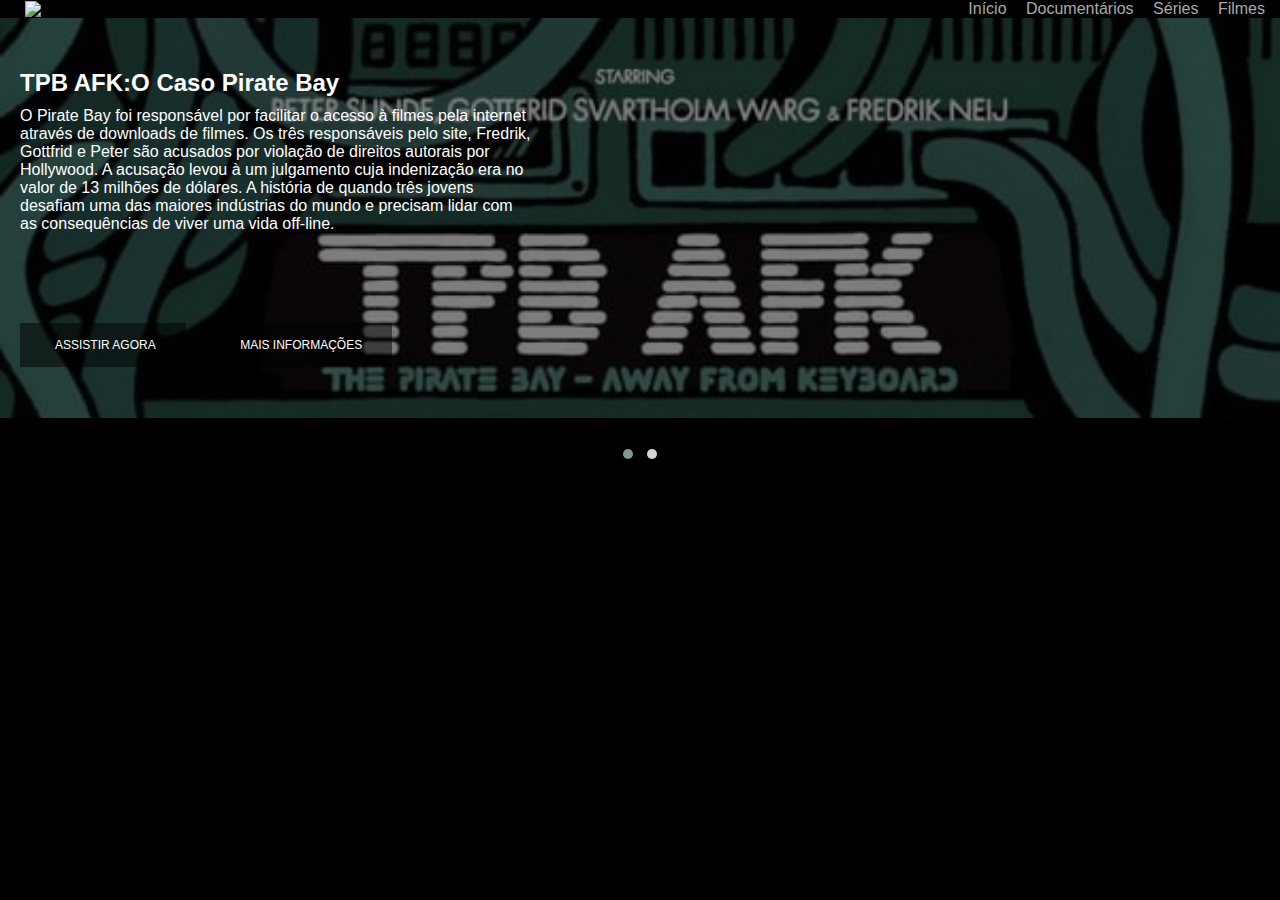
==== Projetos/Projeto Flix Mock Up/index.html @ 8b5eecb6 "added HistoryFlix project" ====
<!DOCTYPE html>
<html lang="pt-br">
<head>
    <meta charset="UTF-8">
    <meta name="viewport" content="width=device-width, initial-scale=1.0">
    <title>HistoryFlix</title>
    <link rel="stylesheet" href="style/main.css">
    <link href="http://fonts.cdnfonts.com/css/netflix-sans" rel="stylesheet">
<!--owl -->
<link rel="stylesheet" href="style/owl/owl.carousel.min.css">
<link rel="stylesheet" href="style/owl/owl.theme.default.min.css">
<link rel="stylesheet" href="style/responsive.css">
    
</head>
<body>
    <header>
        <div class="container">
            <img class="logo" src="https://i.postimg.cc/rmkDdh22/Captura-de-tela-2021-10-09-010754.png"></img>
            <nav>
                <a href="#">Início</a>
                <a href="#">Documentários</a>
                <a href="#">Séries</a>
                <a href="#">Filmes</a>

            </nav>
        </div>
    </header>

    <main>
        <div class="filmeprincipal">
            <div class="container">
                <h2 class="titulo">TPB AFK:O Caso Pirate Bay</h2>
                <p class="description">O Pirate Bay foi responsável por facilitar o acesso à filmes pela internet através de downloads de filmes. Os três responsáveis pelo site, Fredrik, Gottfrid e Peter são acusados por violação de direitos autorais por Hollywood. A acusação levou à um julgamento cuja indenização era no valor de 13 milhões de dólares. A história de quando três jovens desafiam uma das maiores indústrias do mundo e precisam lidar com as consequências de viver uma vida off-line.</p>
             <div class="button">
                <button  role="button" class="btn">
                    <i class="fas fa-play"></i>
                ASSISTIR AGORA
                </button>
                <button role="button" class="btn">
                    <i class="fas fa-info-circle"></i>
                MAIS INFORMAÇÕES
                </button>
                </div>
            </div>
        </div>
    </main>

    <div class="carrosel-filmes">
        <div class="owl-carousel owl-theme">
                <div class="item">
                <img class="box-filme" src="../img/img01.jpg" alt="" srcset="">
            </div>
            <div class="item">
                <img class="box-filme" src="../img/min1.jpg" alt="" srcset="">
            </div>
            <div class="item">
                <img class="box-filme" src="../img/min2.jpg" alt="" srcset="">
            </div>
            <div class="item">
                <img class="box-filme" src="../img/min3.jpg" alt="" srcset="">
                </div>
                    <div class="item">
                        <img class="box-filme" src="../img/min4.jpg" alt="" srcset="">
                        </div>
                        <div class="item">
                            <img class="box-filme" src="../img/min6.jpg" alt="" srcset="">
                            </div>

            </div>
        </div>
    </div>
    <script src="https://kit.fontawesome.com/6436ca7d1f.js" crossorigin="anonymous"></script>
    <script src="js/owl/jquery.min.js"></script>
    <script src="js/owl/owl.carousel.min.js"></script>
    <script src="js/main.js"></script>
</body>
</body>


</html>
---- Projetos/Projeto Flix Mock Up/style/main.css ----
/*reset*/

* {
margin:0;
padding:0;
box-sizing: border-box;
}

:root {
--red:#e50914;
--preta:#000000;
}
/*elementos base*/
body {
background: var(--preta);
font-family: 'Netflix Sans', Helvetica, Arial;
color:#fff;


}


header .container {
    display:flex;
    align-items: center;
    justify-content: space-between;
}

header .logo {
color: var(--red);
font-weight: 900;
font-size:45px;
margin-left: 5px;

}

header nav a {
text-decoration: none;
color:#AAA;
margin-right: 15px;

}

header nav a::hover {
color:#fff;

}

/*filme principal*/

.filmeprincipal {
font-size:16px;
background:linear-gradient(rgba(0, 0,0, .50), rgba(0,0,0,.50)100%), url('../img/min6.jpg');
height:400px;
background-size:cover;
display:flex;
flex-direction: column;
justify-content: center;
align-items: flex-start;
margin-bottom: 15px;
}

.filmeprincipal .description{
margin-bottom:90px;
margin-top:10px;
}

.filme-principal .titulo {
font-size:40px;
font-family: 'Trebuchet MS', 'Lucida Sans Unicode', 'Lucida Grande', 'Lucida Sans', Arial, sans-serif;
margin-top:30%;

}


.btn {
background-color:rgba(0,0,0, .50);
border:none;
color:#fff;
padding: 15px 30px;
margin-right: 15px;
font-size:12px;
cursor: pointer;
transition: .3s ease all;
}

.btn:hover {
background-color:#fff;
color:#000;
}

.btn i {
margin-right: 5px;

}

.container {
margin-left: 20px;

}

.filmeprincipal .container {
width: 80%;
}

.box-filme {


display:block;
}
---- Projetos/Projeto Flix Mock Up/style/responsive.css ----
@media screen and (max-width: 768px) {

header .container{
flex-direction: column;

}

.btn{
    margin-top:5px;
    width:190px;
    height:50px;
}

.filmeprincipal {
justify-content: start;

}

.filmeprincipal .titulo {
    margin-top:50px;
}

.filmeprincipal .description{

font-size:12px;
margin-bottom:10px;


}

.item {
width: 60%;

}

}


@media screen and (min-width: 1000px) {

.description {
width:50%;

}

}
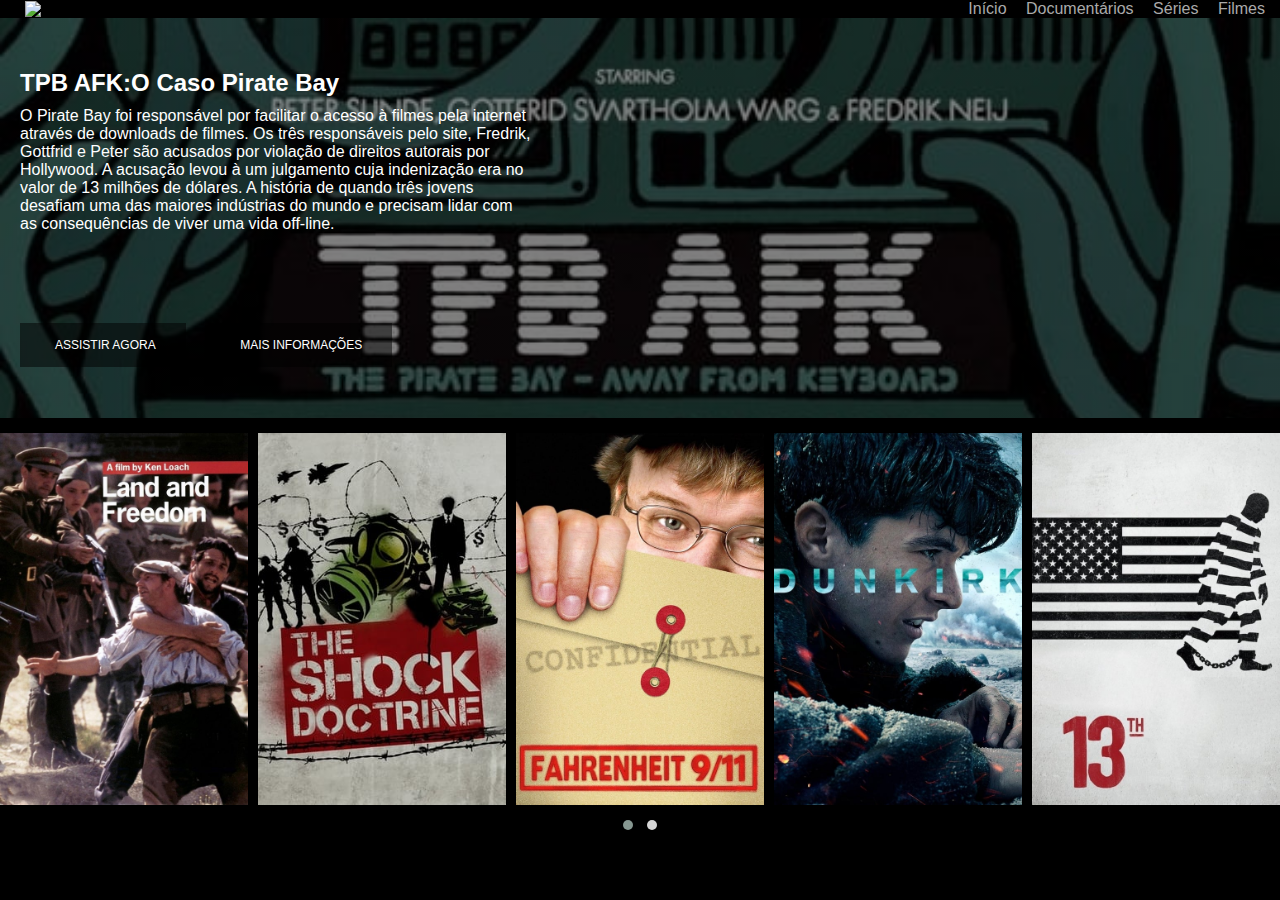
==== commit e5ae581a: "fixing projects" ====
--- a/Projetos/Projeto Flix Mock Up/index.html
+++ b/Projetos/Projeto Flix Mock Up/index.html
@@ -1,80 +1,80 @@
-<!DOCTYPE html>
-<html lang="pt-br">
-<head>
-    <meta charset="UTF-8">
-    <meta name="viewport" content="width=device-width, initial-scale=1.0">
-    <title>HistoryFlix</title>
-    <link rel="stylesheet" href="style/main.css">
-    <link href="http://fonts.cdnfonts.com/css/netflix-sans" rel="stylesheet">
-<!--owl -->
-<link rel="stylesheet" href="style/owl/owl.carousel.min.css">
-<link rel="stylesheet" href="style/owl/owl.theme.default.min.css">
-<link rel="stylesheet" href="style/responsive.css">
-    
-</head>
-<body>
-    <header>
-        <div class="container">
-            <img class="logo" src="https://i.postimg.cc/rmkDdh22/Captura-de-tela-2021-10-09-010754.png"></img>
-            <nav>
-                <a href="#">Início</a>
-                <a href="#">Documentários</a>
-                <a href="#">Séries</a>
-                <a href="#">Filmes</a>
-
-            </nav>
-        </div>
-    </header>
-
-    <main>
-        <div class="filmeprincipal">
-            <div class="container">
-                <h2 class="titulo">TPB AFK:O Caso Pirate Bay</h2>
-                <p class="description">O Pirate Bay foi responsável por facilitar o acesso à filmes pela internet através de downloads de filmes. Os três responsáveis pelo site, Fredrik, Gottfrid e Peter são acusados por violação de direitos autorais por Hollywood. A acusação levou à um julgamento cuja indenização era no valor de 13 milhões de dólares. A história de quando três jovens desafiam uma das maiores indústrias do mundo e precisam lidar com as consequências de viver uma vida off-line.</p>
-             <div class="button">
-                <button  role="button" class="btn">
-                    <i class="fas fa-play"></i>
-                ASSISTIR AGORA
-                </button>
-                <button role="button" class="btn">
-                    <i class="fas fa-info-circle"></i>
-                MAIS INFORMAÇÕES
-                </button>
-                </div>
-            </div>
-        </div>
-    </main>
-
-    <div class="carrosel-filmes">
-        <div class="owl-carousel owl-theme">
-                <div class="item">
-                <img class="box-filme" src="../img/img01.jpg" alt="" srcset="">
-            </div>
-            <div class="item">
-                <img class="box-filme" src="../img/min1.jpg" alt="" srcset="">
-            </div>
-            <div class="item">
-                <img class="box-filme" src="../img/min2.jpg" alt="" srcset="">
-            </div>
-            <div class="item">
-                <img class="box-filme" src="../img/min3.jpg" alt="" srcset="">
-                </div>
-                    <div class="item">
-                        <img class="box-filme" src="../img/min4.jpg" alt="" srcset="">
-                        </div>
-                        <div class="item">
-                            <img class="box-filme" src="../img/min6.jpg" alt="" srcset="">
-                            </div>
-
-            </div>
-        </div>
-    </div>
-    <script src="https://kit.fontawesome.com/6436ca7d1f.js" crossorigin="anonymous"></script>
-    <script src="js/owl/jquery.min.js"></script>
-    <script src="js/owl/owl.carousel.min.js"></script>
-    <script src="js/main.js"></script>
-</body>
-</body>
-
-
+<!DOCTYPE html>
+<html lang="pt-br">
+<head>
+    <meta charset="UTF-8">
+    <meta name="viewport" content="width=device-width, initial-scale=1.0">
+    <title>HistoryFlix</title>
+    <link rel="stylesheet" href="style/main.css">
+    <link href="http://fonts.cdnfonts.com/css/netflix-sans" rel="stylesheet">
+<!--owl -->
+<link rel="stylesheet" href="style/owl/owl.carousel.min.css">
+<link rel="stylesheet" href="style/owl/owl.theme.default.min.css">
+<link rel="stylesheet" href="style/responsive.css">
+    
+</head>
+<body>
+    <header>
+        <div class="container">
+            <img class="logo" src="https://i.postimg.cc/rmkDdh22/Captura-de-tela-2021-10-09-010754.png"></img>
+            <nav>
+                <a href="#">Início</a>
+                <a href="#">Documentários</a>
+                <a href="#">Séries</a>
+                <a href="#">Filmes</a>
+
+            </nav>
+        </div>
+    </header>
+
+    <main>
+        <div class="filmeprincipal">
+            <div class="container">
+                <h2 class="titulo">TPB AFK:O Caso Pirate Bay</h2>
+                <p class="description">O Pirate Bay foi responsável por facilitar o acesso à filmes pela internet através de downloads de filmes. Os três responsáveis pelo site, Fredrik, Gottfrid e Peter são acusados por violação de direitos autorais por Hollywood. A acusação levou à um julgamento cuja indenização era no valor de 13 milhões de dólares. A história de quando três jovens desafiam uma das maiores indústrias do mundo e precisam lidar com as consequências de viver uma vida off-line.</p>
+             <div class="button">
+                <button  role="button" class="btn">
+                    <i class="fas fa-play"></i>
+                ASSISTIR AGORA
+                </button>
+                <button role="button" class="btn">
+                    <i class="fas fa-info-circle"></i>
+                MAIS INFORMAÇÕES
+                </button>
+                </div>
+            </div>
+        </div>
+    </main>
+
+    <div class="carrosel-filmes">
+        <div class="owl-carousel owl-theme">
+                <div class="item">
+                <img class="box-filme" src="img/img01.jpg" alt="" srcset="">
+            </div>
+            <div class="item">
+                <img class="box-filme" src="img/min1.jpg" alt="" srcset="">
+            </div>
+            <div class="item">
+                <img class="box-filme" src="img/min2.jpg" alt="" srcset="">
+            </div>
+            <div class="item">
+                <img class="box-filme" src="img/min3.jpg" alt="" srcset="">
+                </div>
+                    <div class="item">
+                        <img class="box-filme" src="img/min4.jpg" alt="" srcset="">
+                        </div>
+                        <div class="item">
+                            <img class="box-filme" src="img/min6.jpg" alt="" srcset="">
+                            </div>
+
+            </div>
+        </div>
+    </div>
+    <script src="https://kit.fontawesome.com/6436ca7d1f.js" crossorigin="anonymous"></script>
+    <script src="js/owl/jquery.min.js"></script>
+    <script src="js/owl/owl.carousel.min.js"></script>
+    <script src="js/main.js"></script>
+</body>
+</body>
+
+
 </html>--- a/Projetos/Projeto Flix Mock Up/style/main.css
+++ b/Projetos/Projeto Flix Mock Up/style/main.css
@@ -1,112 +1,112 @@
-/*reset*/
-
-* {
-margin:0;
-padding:0;
-box-sizing: border-box;
-}
-
-:root {
---red:#e50914;
---preta:#000000;
-}
-/*elementos base*/
-body {
-background: var(--preta);
-font-family: 'Netflix Sans', Helvetica, Arial;
-color:#fff;
-
-
-}
-
-
-header .container {
-    display:flex;
-    align-items: center;
-    justify-content: space-between;
-}
-
-header .logo {
-color: var(--red);
-font-weight: 900;
-font-size:45px;
-margin-left: 5px;
-
-}
-
-header nav a {
-text-decoration: none;
-color:#AAA;
-margin-right: 15px;
-
-}
-
-header nav a::hover {
-color:#fff;
-
-}
-
-/*filme principal*/
-
-.filmeprincipal {
-font-size:16px;
-background:linear-gradient(rgba(0, 0,0, .50), rgba(0,0,0,.50)100%), url('../img/min6.jpg');
-height:400px;
-background-size:cover;
-display:flex;
-flex-direction: column;
-justify-content: center;
-align-items: flex-start;
-margin-bottom: 15px;
-}
-
-.filmeprincipal .description{
-margin-bottom:90px;
-margin-top:10px;
-}
-
-.filme-principal .titulo {
-font-size:40px;
-font-family: 'Trebuchet MS', 'Lucida Sans Unicode', 'Lucida Grande', 'Lucida Sans', Arial, sans-serif;
-margin-top:30%;
-
-}
-
-
-.btn {
-background-color:rgba(0,0,0, .50);
-border:none;
-color:#fff;
-padding: 15px 30px;
-margin-right: 15px;
-font-size:12px;
-cursor: pointer;
-transition: .3s ease all;
-}
-
-.btn:hover {
-background-color:#fff;
-color:#000;
-}
-
-.btn i {
-margin-right: 5px;
-
-}
-
-.container {
-margin-left: 20px;
-
-}
-
-.filmeprincipal .container {
-width: 80%;
-}
-
-.box-filme {
-
-
-display:block;
-}
-
-
+/*reset*/
+
+* {
+margin:0;
+padding:0;
+box-sizing: border-box;
+}
+
+:root {
+--red:#e50914;
+--preta:#000000;
+}
+/*elementos base*/
+body {
+background: var(--preta);
+font-family: 'Netflix Sans', Helvetica, Arial;
+color:#fff;
+
+
+}
+
+
+header .container {
+    display:flex;
+    align-items: center;
+    justify-content: space-between;
+}
+
+header .logo {
+color: var(--red);
+font-weight: 900;
+font-size:45px;
+margin-left: 5px;
+
+}
+
+header nav a {
+text-decoration: none;
+color:#AAA;
+margin-right: 15px;
+
+}
+
+header nav a::hover {
+color:#fff;
+
+}
+
+/*filme principal*/
+
+.filmeprincipal {
+font-size:16px;
+background:linear-gradient(rgba(0, 0,0, .50), rgba(0,0,0,.50)100%), url('../img/min6.jpg');
+height:400px;
+background-size:cover;
+display:flex;
+flex-direction: column;
+justify-content: center;
+align-items: flex-start;
+margin-bottom: 15px;
+}
+
+.filmeprincipal .description{
+margin-bottom:90px;
+margin-top:10px;
+}
+
+.filme-principal .titulo {
+font-size:40px;
+font-family: 'Trebuchet MS', 'Lucida Sans Unicode', 'Lucida Grande', 'Lucida Sans', Arial, sans-serif;
+margin-top:30%;
+
+}
+
+
+.btn {
+background-color:rgba(0,0,0, .50);
+border:none;
+color:#fff;
+padding: 15px 30px;
+margin-right: 15px;
+font-size:12px;
+cursor: pointer;
+transition: .3s ease all;
+}
+
+.btn:hover {
+background-color:#fff;
+color:#000;
+}
+
+.btn i {
+margin-right: 5px;
+
+}
+
+.container {
+margin-left: 20px;
+
+}
+
+.filmeprincipal .container {
+width: 80%;
+}
+
+.box-filme {
+
+
+display:block;
+}
+
+
--- a/Projetos/Projeto Flix Mock Up/style/responsive.css
+++ b/Projetos/Projeto Flix Mock Up/style/responsive.css
@@ -1,46 +1,46 @@
-@media screen and (max-width: 768px) {
-
-header .container{
-flex-direction: column;
-
-}
-
-.btn{
-    margin-top:5px;
-    width:190px;
-    height:50px;
-}
-
-.filmeprincipal {
-justify-content: start;
-
-}
-
-.filmeprincipal .titulo {
-    margin-top:50px;
-}
-
-.filmeprincipal .description{
-
-font-size:12px;
-margin-bottom:10px;
-
-
-}
-
-.item {
-width: 60%;
-
-}
-
-}
-
-
-@media screen and (min-width: 1000px) {
-
-.description {
-width:50%;
-
-}
-
+@media screen and (max-width: 768px) {
+
+header .container{
+flex-direction: column;
+
+}
+
+.btn{
+    margin-top:5px;
+    width:190px;
+    height:50px;
+}
+
+.filmeprincipal {
+justify-content: start;
+
+}
+
+.filmeprincipal .titulo {
+    margin-top:50px;
+}
+
+.filmeprincipal .description{
+
+font-size:12px;
+margin-bottom:10px;
+
+
+}
+
+.item {
+width: 60%;
+
+}
+
+}
+
+
+@media screen and (min-width: 1000px) {
+
+.description {
+width:50%;
+
+}
+
 }